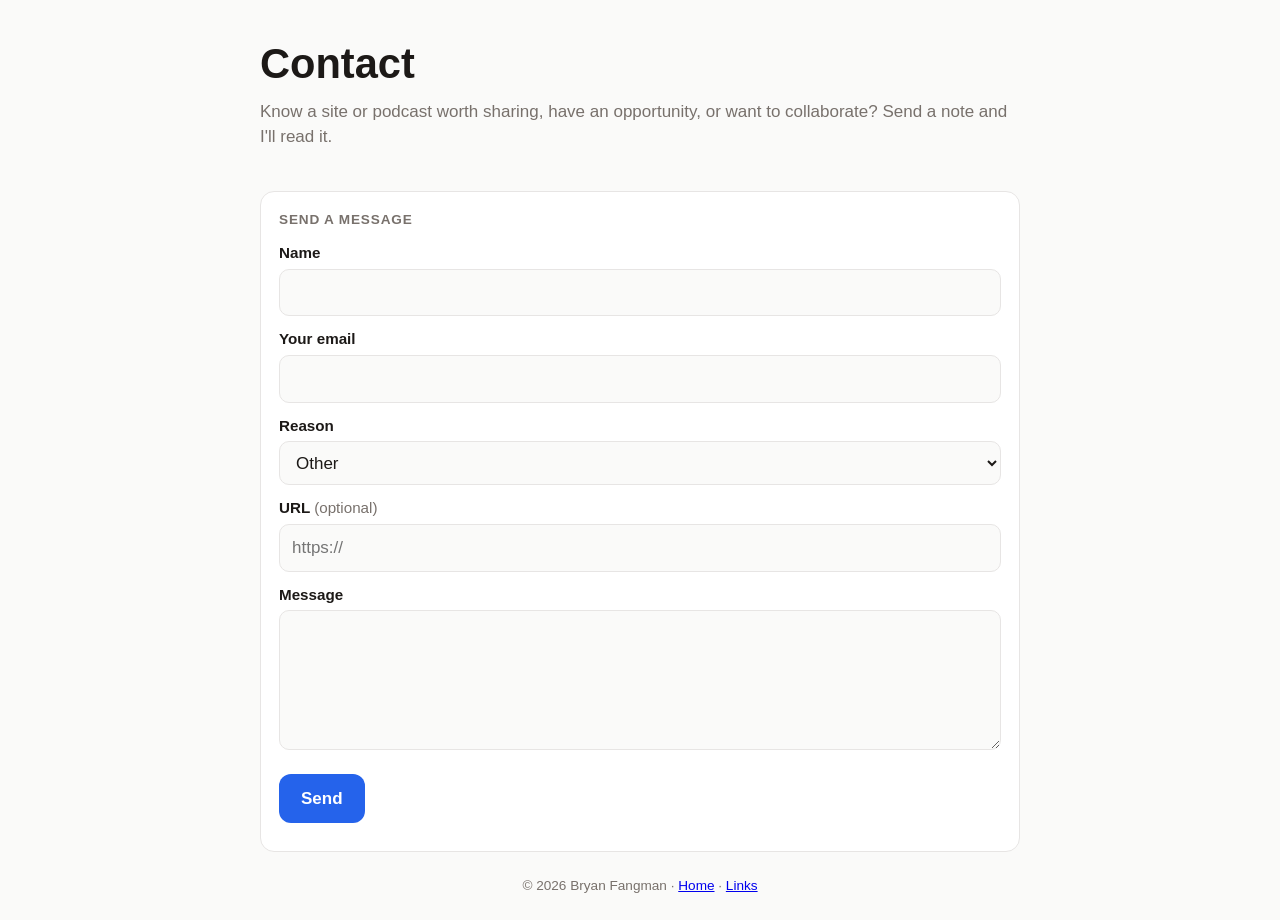
==== contact/index.html @ 5ef43fcb "Add contact page, SEO/AI metadata, robots.txt, sitemap, llms.txt" ====
<!doctype html>
<html lang="en">
<head>
<meta charset="utf-8">
<meta name="viewport" content="width=device-width,initial-scale=1,viewport-fit=cover">
<title>Contact Bryan Fangman</title>
<meta name="description" content="Contact Bryan Fangman: suggest a link or podcast, share an employment opportunity, or reach out about speaking, media or collaboration.">
<link rel="canonical" href="https://bryanfangman.com/contact/">
<meta property="og:type" content="website">
<meta property="og:title" content="Contact Bryan Fangman">
<meta property="og:description" content="Suggest a link or podcast, share an employment opportunity, or reach out about speaking, media or collaboration.">
<meta property="og:url" content="https://bryanfangman.com/contact/">
<meta property="og:site_name" content="Bryan Fangman">
<meta name="twitter:card" content="summary">
<meta name="twitter:site" content="@fangmanb">
<meta name="twitter:title" content="Contact Bryan Fangman">
<meta name="twitter:description" content="Suggest a link or podcast, share an employment opportunity, or reach out about speaking, media or collaboration.">
<meta name="color-scheme" content="light dark">
<script type="application/ld+json">
{"@context":"https://schema.org","@type":"ContactPage","name":"Contact Bryan Fangman","url":"https://bryanfangman.com/contact/","about":{"@type":"Person","name":"Bryan Fangman","url":"https://bryanfangman.com/"}}
</script>
<link rel="stylesheet" href="/style.css">
</head>
<body>
<header>
<h1>Contact</h1>
<p class="sub">Know a site or podcast worth sharing, have an opportunity, or want to collaborate? Send a note and I'll read it.</p>
</header>
<main>
<section aria-labelledby="form-h">
<h2 id="form-h">Send a message</h2>
<!-- FORMSPREE: replace FORM_ID_PENDING below with your Formspree form ID -->
<form id="contact-form" action="https://formspree.io/f/FORM_ID_PENDING" method="POST">
<label for="name">Name</label>
<input id="name" name="name" type="text" autocomplete="name" required>
<label for="email">Your email</label>
<input id="email" name="email" type="email" autocomplete="email" required>
<label for="reason">Reason</label>
<select id="reason" name="reason" required>
<option value="Suggest a link" data-key="link">Suggest a link</option>
<option value="Podcast recommendation" data-key="podcast">Podcast recommendation</option>
<option value="Employment opportunity" data-key="employment">Employment opportunity</option>
<option value="Speaking / media" data-key="speaking">Speaking / media</option>
<option value="Collaboration" data-key="collaboration">Collaboration</option>
<option value="Other" data-key="other" selected>Other</option>
</select>
<label for="url">URL <span class="opt">(optional)</span></label>
<input id="url" name="url" type="url" inputmode="url" placeholder="https://">
<label for="message">Message</label>
<textarea id="message" name="message" required></textarea>
<div class="hp" aria-hidden="true"><label for="_gotcha">Leave this field empty</label><input id="_gotcha" name="_gotcha" type="text" tabindex="-1" autocomplete="off"></div>
<input type="hidden" id="_subject" name="_subject" value="bryanfangman.com contact: Other">
<button class="btn" type="submit">Send</button>
<p id="status" class="status" role="status" aria-live="polite"></p>
</form>
</section>
</main>
<footer>© 2026 Bryan Fangman · <a href="/">Home</a> · <a href="/links/">Links</a></footer>
<script>
(function(){
var f=document.getElementById('contact-form'),r=document.getElementById('reason'),s=document.getElementById('_subject'),st=document.getElementById('status');
var k=new URLSearchParams(location.search).get('reason');
if(k){for(var i=0;i<r.options.length;i++){if(r.options[i].dataset.key===k.toLowerCase()){r.selectedIndex=i;}}}
function sub(){s.value='bryanfangman.com contact: '+r.value;}
r.addEventListener('change',sub);sub();
f.addEventListener('submit',function(e){
e.preventDefault();sub();st.textContent='Sending…';
fetch(f.action,{method:'POST',body:new FormData(f),headers:{'Accept':'application/json'}}).then(function(res){
if(res.ok){f.reset();sub();st.textContent='Thanks! Your message was sent.';}
else{st.textContent='Sorry, something went wrong. Please try again later.';}
}).catch(function(){st.textContent='Sorry, something went wrong. Please try again later.';});
});
})();
</script>
</body>
</html>
---- style.css ----
:root{--bg:#fafaf9;--card:#fff;--fg:#1c1917;--muted:#78716c;--line:#e7e5e4;--accent:#2563eb;--onacc:#fff}
@media (prefers-color-scheme:dark){:root{--bg:#0c0a09;--card:#1c1917;--fg:#f5f5f4;--muted:#a8a29e;--line:#292524;--accent:#60a5fa;--onacc:#0c0a09}}
*{box-sizing:border-box}
html{-webkit-text-size-adjust:100%}
body{margin:0;background:var(--bg);color:var(--fg);font:17px/1.5 -apple-system,BlinkMacSystemFont,"Segoe UI",Roboto,Helvetica,Arial,sans-serif;
padding:max(20px,env(safe-area-inset-top)) max(16px,env(safe-area-inset-right)) max(24px,env(safe-area-inset-bottom)) max(16px,env(safe-area-inset-left));overflow-x:hidden}
header,main,footer{max-width:760px;margin:0 auto}
header{padding:12px 0 8px}
h1{font-size:2rem;line-height:1.15;margin:.2em 0 .25em}
.headline{font-size:1.1rem;font-weight:600;color:var(--accent);margin:0 0 .4em}
.sub,.muted{color:var(--muted);margin:0 0 1em}
section{background:var(--card);border:1px solid var(--line);border-radius:14px;padding:6px 18px 14px;margin:16px 0}
h2{font-size:.85rem;text-transform:uppercase;letter-spacing:.06em;color:var(--muted);margin:12px 0 8px}
h3{font-size:1.02rem;margin:0}
p{margin:0 0 .8em}
.chips{list-style:none;margin:0;padding:0;display:flex;flex-wrap:wrap;gap:8px}
.chips li{border:1px solid var(--line);border-radius:99px;padding:4px 12px;font-size:.92rem}
.tl{list-style:none;margin:0;padding:0}
.tl li{padding:12px 0 12px 16px;border-left:2px solid var(--line);position:relative}
.tl li::before{content:"";position:absolute;left:-6px;top:18px;width:10px;height:10px;border-radius:50%;background:var(--accent)}
.when{display:block;color:var(--muted);font-size:.88rem;margin:2px 0 4px}
.tl p{margin:0;font-size:.95rem}
.btn{display:inline-block;background:var(--accent);color:var(--onacc);text-decoration:none;font-weight:600;padding:12px 22px;border-radius:12px;min-height:48px}
.btn:focus-visible{outline:3px solid var(--fg);outline-offset:2px}
footer{margin-top:24px;text-align:center;font-size:.85rem;color:var(--muted)}
@media (min-width:700px){h1{font-size:2.6rem}}
.actions{display:flex;flex-wrap:wrap;gap:10px}
.btn.alt{background:transparent;color:var(--accent);border:1px solid var(--accent)}
form label{display:block;font-weight:600;font-size:.95rem;margin:12px 0 4px}
form input,form select,form textarea{width:100%;font:inherit;color:var(--fg);background:var(--bg);border:1px solid var(--line);border-radius:10px;padding:10px 12px;min-height:44px}
form textarea{min-height:140px;resize:vertical}
form button.btn{border:0;cursor:pointer;margin-top:16px;font:inherit;font-weight:600}
.opt{font-weight:400;color:var(--muted)}
.hp{position:absolute;left:-9999px;width:1px;height:1px;overflow:hidden}
.status{margin-top:12px}
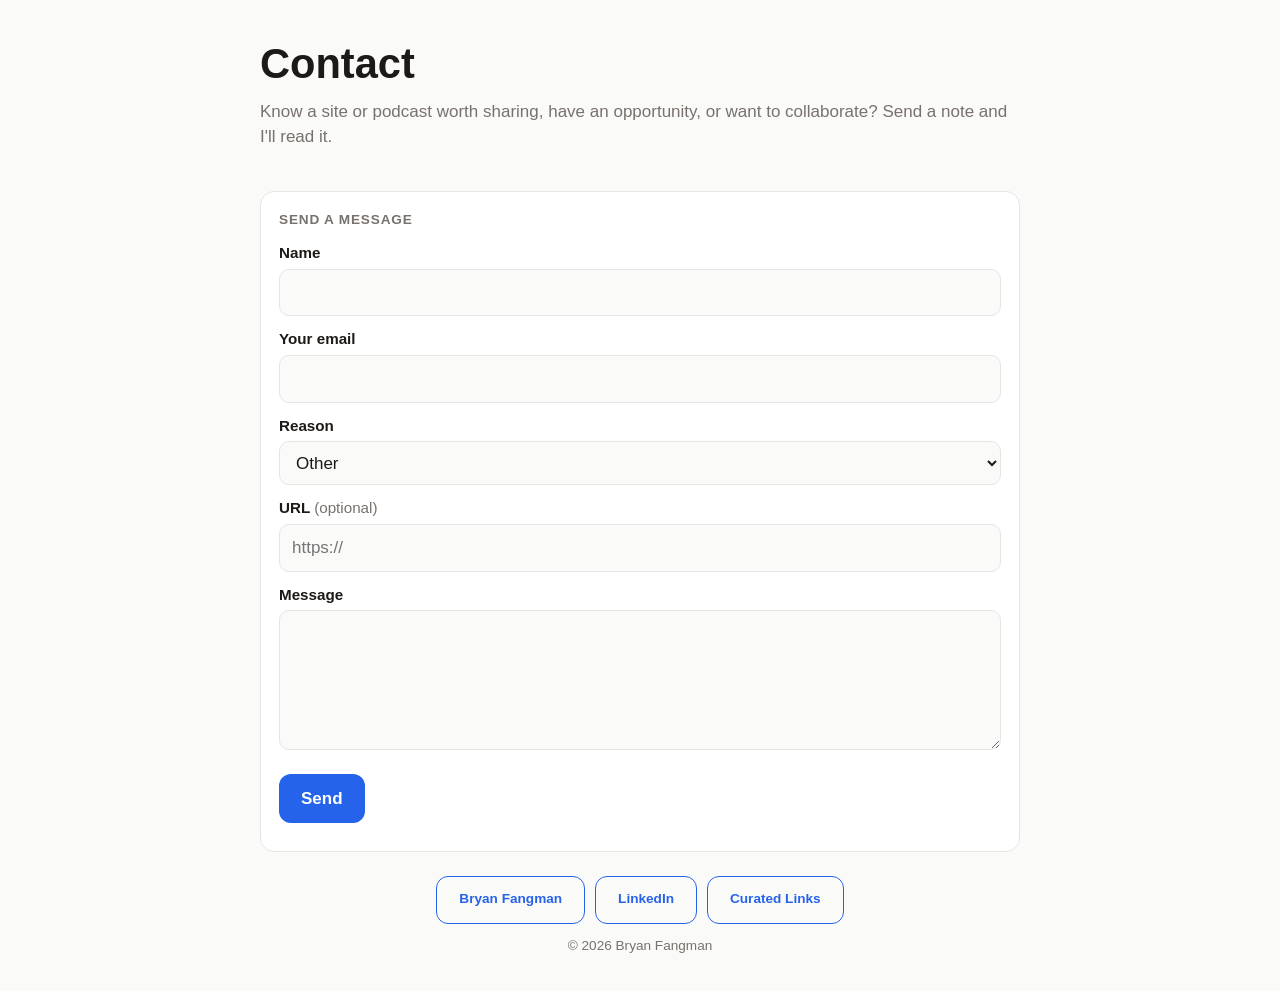
==== commit 34f51bd5: "Unify nav buttons; drop redundant footer links" ====
--- a/contact/index.html
+++ b/contact/index.html
@@ -29,8 +29,7 @@
 <main>
 <section aria-labelledby="form-h">
 <h2 id="form-h">Send a message</h2>
-<!-- FORMSPREE: replace FORM_ID_PENDING below with your Formspree form ID -->
-<form id="contact-form" action="https://formspree.io/f/FORM_ID_PENDING" method="POST">
+<form id="contact-form" action="https://formspree.io/f/maeqbpob" method="POST">
 <label for="name">Name</label>
 <input id="name" name="name" type="text" autocomplete="name" required>
 <label for="email">Your email</label>
@@ -55,7 +54,7 @@
 </form>
 </section>
 </main>
-<footer>© 2026 Bryan Fangman · <a href="/">Home</a> · <a href="/links/">Links</a></footer>
+<footer><nav class="actions" aria-label="Site"><a class="btn alt" href="/">Bryan Fangman</a> <a class="btn alt" href="https://www.linkedin.com/in/bryanfangman" target="_blank" rel="noopener">LinkedIn</a> <a class="btn alt" href="/links/">Curated Links</a></nav><p>© 2026 Bryan Fangman</p></footer>
 <script>
 (function(){
 var f=document.getElementById('contact-form'),r=document.getElementById('reason'),s=document.getElementById('_subject'),st=document.getElementById('status');
--- a/style.css
+++ b/style.css
@@ -33,3 +33,4 @@
 .opt{font-weight:400;color:var(--muted)}
 .hp{position:absolute;left:-9999px;width:1px;height:1px;overflow:hidden}
 .status{margin-top:12px}
+footer .actions{justify-content:center;margin-bottom:12px}
